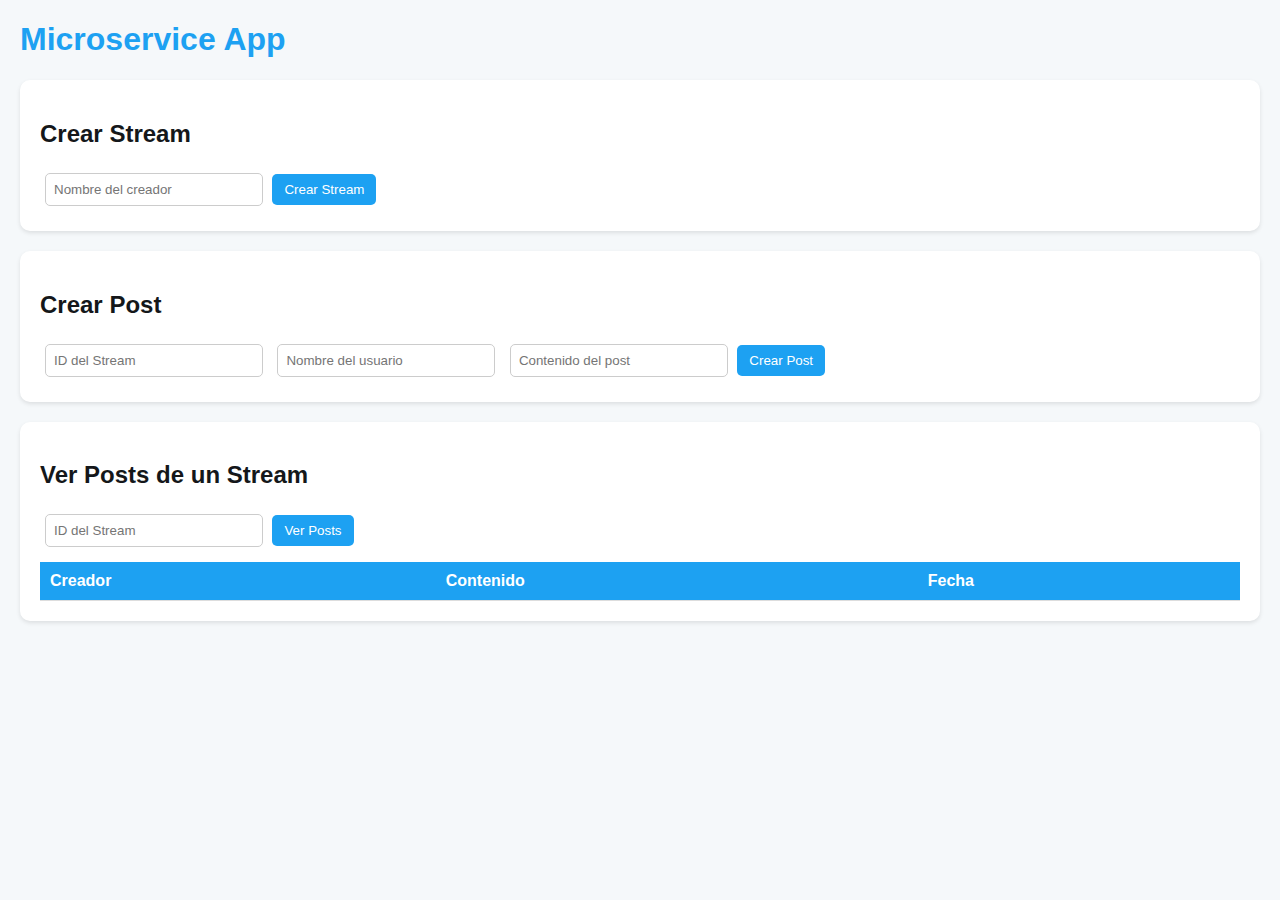
==== home.html @ 9301aa70 "commit" ====
<!DOCTYPE html>
<html lang="es">
<head>
    <meta charset="UTF-8">
    <meta name="viewport" content="width=device-width, initial-scale=1.0">
    <title>Microservice App</title>
    <link rel="stylesheet" href="styles.css">
</head>
<body>
    <h1>Microservice App</h1>

    <div class="section">
        <h2>Crear Stream</h2>
        <input type="text" id="creator" placeholder="Nombre del creador">
        <button onclick="createStream()">Crear Stream</button>
    </div>

    <div class="section">
        <h2>Crear Post</h2>
        <input type="text" id="streamId" placeholder="ID del Stream">
        <input type="text" id="creatorPost" placeholder="Nombre del usuario">
        <input type="text" id="content" placeholder="Contenido del post">
        <button onclick="createPost()">Crear Post</button>
    </div>

    <div class="section">
        <h2>Ver Posts de un Stream</h2>
        <input type="text" id="streamNamePosts" placeholder="ID del Stream">
        <button onclick="getPosts()">Ver Posts</button>
        <table id="postsTable">
            <thead>
                <tr>
                    <th>Creador</th>
                    <th>Contenido</th>
                    <th>Fecha</th>
                </tr>
            </thead>
            <tbody>
                <!-- Aquí se llenarán los posts -->
            </tbody>
        </table>
    </div>

    <script src="app.js" defer></script>
</body>
</html>
---- styles.css ----
body {
    font-family: Arial, sans-serif;
    margin: 20px;
    background-color: #f5f8fa;
    color: #14171a;
}

h1 {
    color: #1da1f2;
}

.section {
    background-color: #ffffff;
    padding: 20px;
    margin-bottom: 20px;
    border-radius: 10px;
    box-shadow: 0 2px 4px rgba(0, 0, 0, 0.1);
}

input {
    margin: 5px;
    padding: 8px;
    width: 200px;
    border: 1px solid #ccc;
    border-radius: 5px;
}

button {
    padding: 8px 12px;
    background-color: #1da1f2;
    color: white;
    border: none;
    border-radius: 5px;
    cursor: pointer;
}

button:hover {
    background-color: #1991db;
}

table {
    width: 100%;
    border-collapse: collapse;
    margin-top: 10px;
}

th, td {
    padding: 10px;
    text-align: left;
    border-bottom: 1px solid #ddd;
}

th {
    background-color: #1da1f2;
    color: white;
}

tr:hover {
    background-color: #f5f8fa;
}
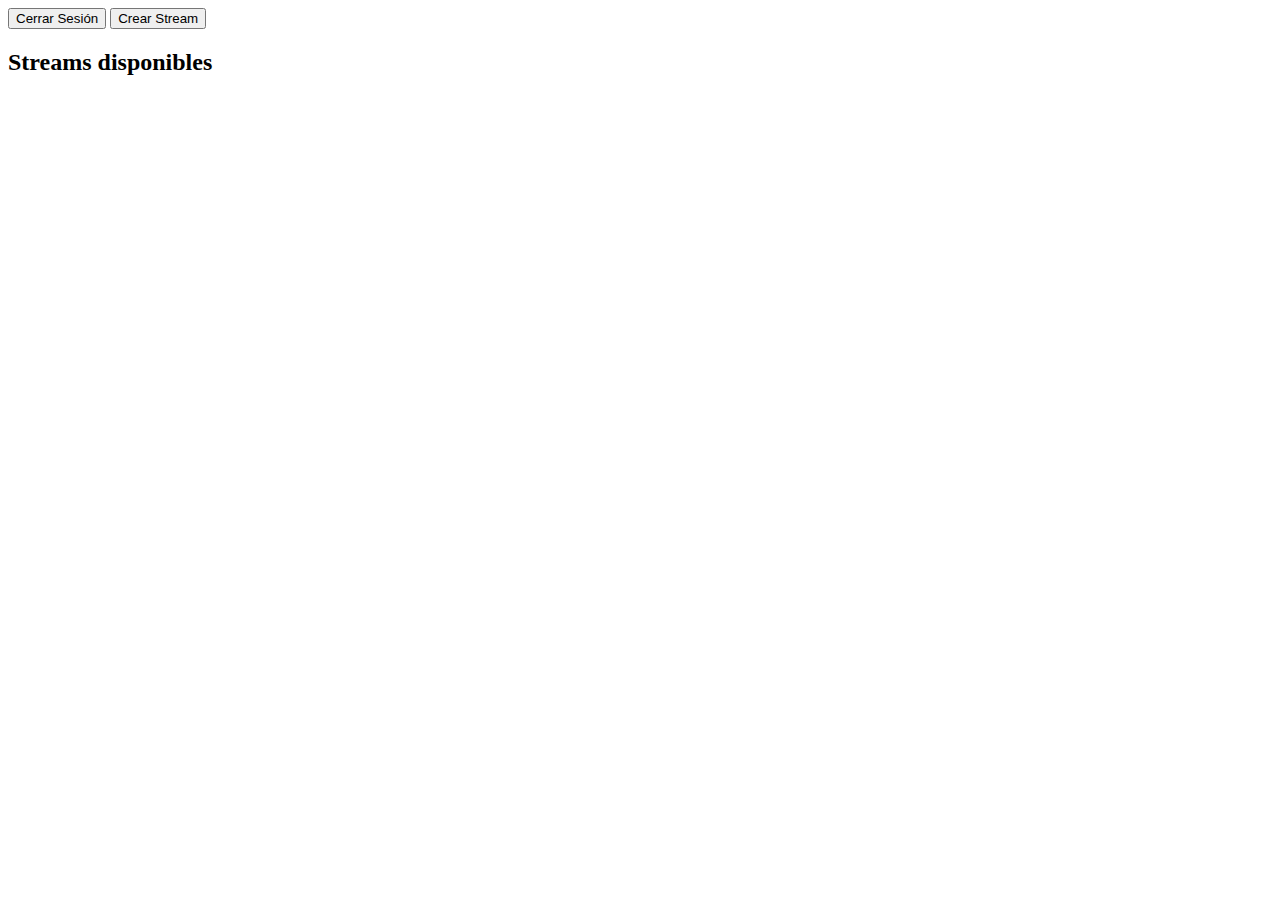
==== commit fc262463: "commit" ====
--- a/home.html
+++ b/home.html
@@ -3,44 +3,30 @@
 <head>
     <meta charset="UTF-8">
     <meta name="viewport" content="width=device-width, initial-scale=1.0">
-    <title>Microservice App</title>
-    <link rel="stylesheet" href="styles.css">
+    <title>Home</title>
+    <link rel="stylesheet" href="https://storagex01.s3.us-east-1.amazonaws.com/FrontMicroserviceX/styles.css">
 </head>
 <body>
-    <h1>Microservice App</h1>
 
-    <div class="section">
-        <h2>Crear Stream</h2>
-        <input type="text" id="creator" placeholder="Nombre del creador">
-        <button onclick="createStream()">Crear Stream</button>
+    <!-- Encabezado con botones -->
+    <header>
+        <button id="logoutButton">Cerrar Sesión</button>
+        <button id="createStreamButton">Crear Stream</button>
+    </header>
+
+    <!-- Contenedor de Streams -->
+    <main>
+        <h2>Streams disponibles</h2>
+        <div id="streamsContainer"></div>
+    </main>
+
+    <!-- Sección de Posts (se muestra al seleccionar un Stream) -->
+    <div id="postSection" style="display: none;">
+        <h2>Posts del Stream</h2>
+        <div id="postsContainer"></div>
+        <button id="createPostButton">Crear Post</button>
     </div>
 
-    <div class="section">
-        <h2>Crear Post</h2>
-        <input type="text" id="streamId" placeholder="ID del Stream">
-        <input type="text" id="creatorPost" placeholder="Nombre del usuario">
-        <input type="text" id="content" placeholder="Contenido del post">
-        <button onclick="createPost()">Crear Post</button>
-    </div>
-
-    <div class="section">
-        <h2>Ver Posts de un Stream</h2>
-        <input type="text" id="streamNamePosts" placeholder="ID del Stream">
-        <button onclick="getPosts()">Ver Posts</button>
-        <table id="postsTable">
-            <thead>
-                <tr>
-                    <th>Creador</th>
-                    <th>Contenido</th>
-                    <th>Fecha</th>
-                </tr>
-            </thead>
-            <tbody>
-                <!-- Aquí se llenarán los posts -->
-            </tbody>
-        </table>
-    </div>
-
-    <script src="app.js" defer></script>
+    <script src="https://storagex01.s3.us-east-1.amazonaws.com/FrontMicroserviceX/app.js"></script>
 </body>
-</html>+</html>
